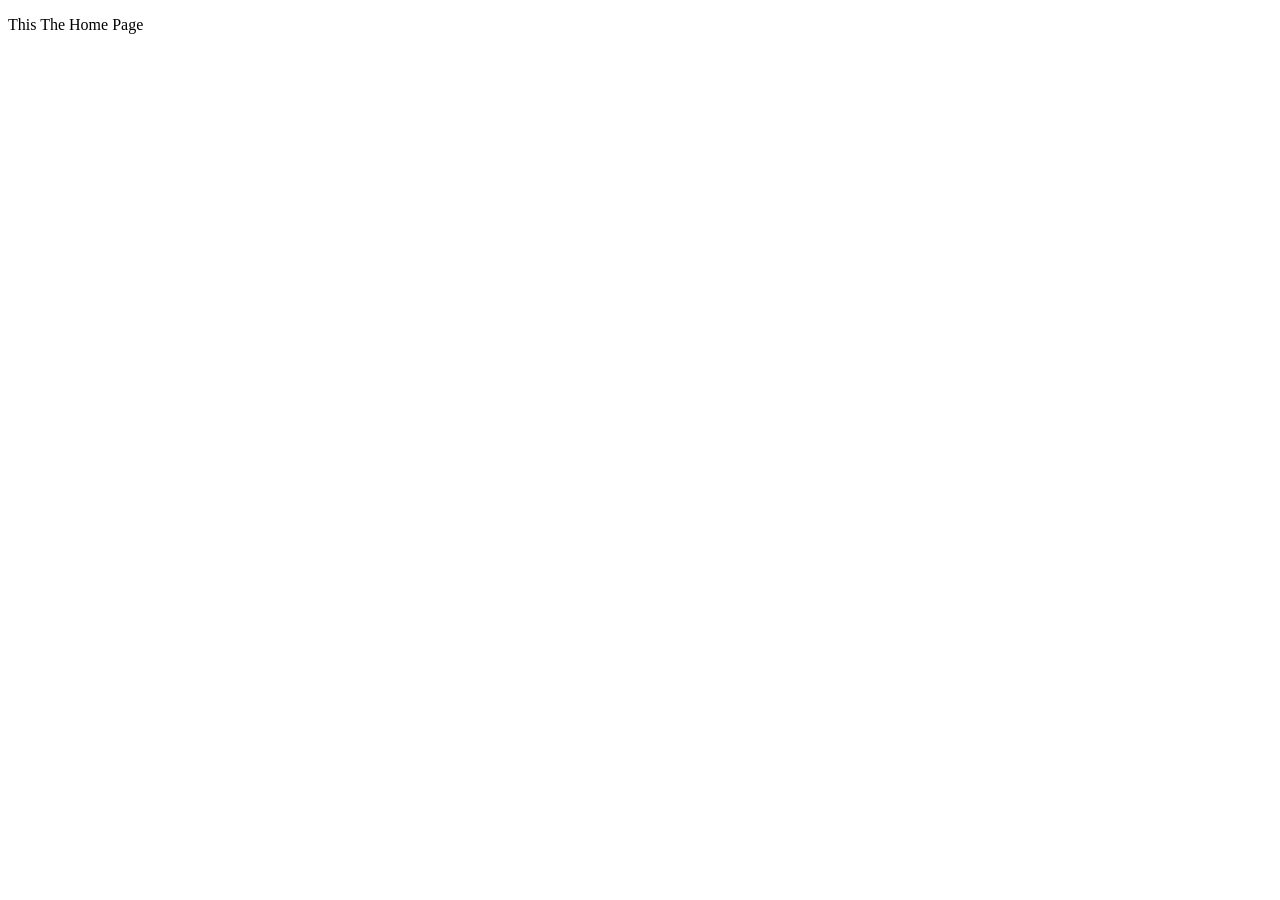
==== index.html @ 5b243942 "new_file" ====
<!DOCTYPE html>
<html lang="en">

<head>
<meta charset="UTF-8">
<meta name="viewport" content="width=device-width, initial-scale=1.0">

<title>Home Page</title>

<link rel="stylesheet" href="style.css">  

</head>

<body>

<!-- Your content will go here -->
 <p> This The Home Page</p>

</body>

</html>
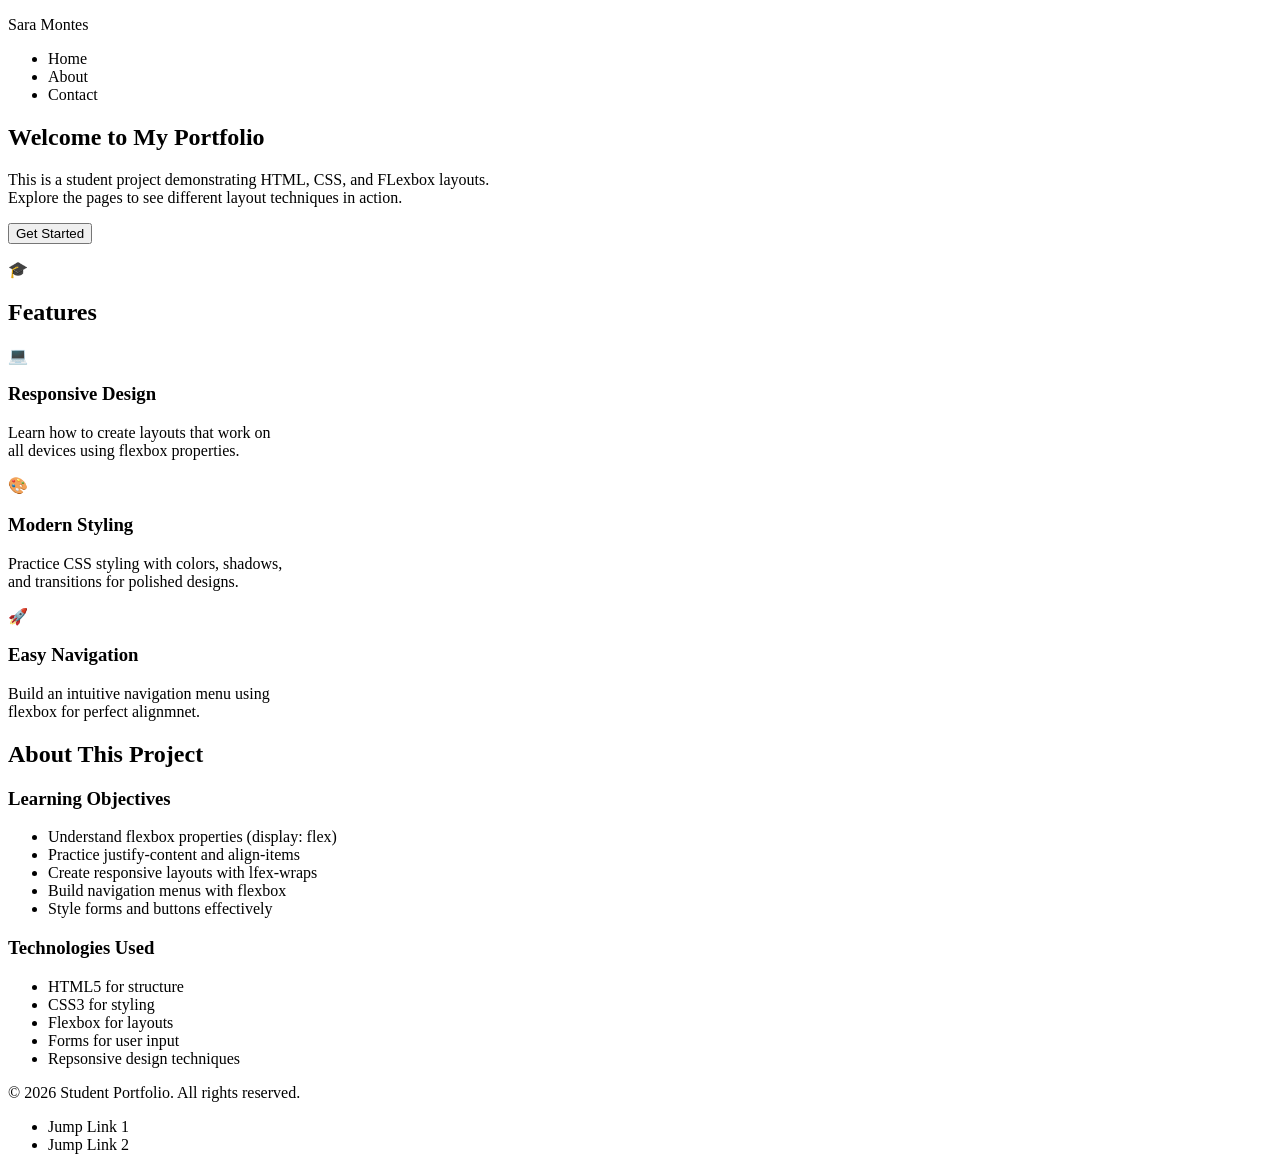
==== commit 8f1bcfca: "save_1" ====
--- a/index.html
+++ b/index.html
@@ -7,15 +7,100 @@
 
 <title>Home Page</title>
 
-<link rel="stylesheet" href="style.css">  
-
+<link rel="stylesheet" href="css/style.css">  
 </head>
 
+
+
 <body>
+<header>
+    <div class="flexContainer">
+        <p>Sara Montes</p>
+    </div>
+    <nav>
+        <ul>
+            <li>Home</li>
+            <li>About</li>
+            <li>Contact</li>
+        </ul>
+    </nav>
+</header>
 
-<!-- Your content will go here -->
- <p> This The Home Page</p>
+<main>
+    <section>
+        <div class="flexContainer">
+            <div class="flexItem">
+                <h1>Welcome to My Portfolio</h1>
+                <p>This is a student project demonstrating HTML, CSS, and FLexbox layouts.<br>
+                Explore the pages to see different layout techniques in action.</p>
+                <button> Get Started</button>
+            </div>
+            <div class="flexItem">
+                <p id="heroIcon">&#x1F393;</p>
+            </div>
+        </div>
+    </section>
 
+    <section>
+        <h2>Features</h2>
+        <div class="flexContainer">
+            <div class="shadow_flexItem">
+                <p class="circleBlue">&#x1F4BB;</p>
+                <h3>Responsive Design</h3>
+                <p>Learn how to create layouts that work on <br>all devices using flexbox properties.</p>
+            </div>
+
+            <div class="shadow_flexItem">
+                <p class="circleGreen">&#x1F3A8;</p>
+                <h3>Modern Styling</h3>
+                <p>Practice CSS styling with colors, shadows, <br>and transitions for polished designs.</p>
+            </div>
+
+            <div class="shadow_flexItem">
+                <p class="circlePurple">&#x1F680;</p>
+                <h3>Easy Navigation</h3>
+                <p>Build an intuitive navigation menu using <br>flexbox for perfect alignmnet.</p>
+            </div>
+        </div>
+    </section>
+
+
+    <section>
+        <h2>About This Project</h2>
+        <div class="flexContainer">
+            <div class="flexItem">
+                <h3>Learning Objectives</h3>
+                <ul>
+                    <li>Understand flexbox properties (display: flex)</li>
+                    <li>Practice justify-content and align-items</li>
+                    <li>Create responsive layouts with lfex-wraps</li>
+                    <li>Build navigation menus with flexbox</li>
+                    <li>Style forms and buttons effectively</li>
+                </ul>
+            </div>
+
+
+            <div class="flexItem">
+                <h3>Technologies Used</h3>
+                <ul>
+                    <li>HTML5 for structure</li>
+                    <li>CSS3 for styling</li>
+                    <li>Flexbox for layouts</li>
+                    <li>Forms for user input</li>
+                    <li>Repsonsive design techniques</li>
+                </ul>
+            </div>
+        </div>
+    </section>
+
+</main>
+
+<footer>
+    <p>© 2026 Student Portfolio. All rights reserved.</p>
+    <ul>
+        <li> Jump Link 1</li>
+        <li> Jump Link 2</li>
+    </ul>
+</footer>
 </body>
-
 </html>
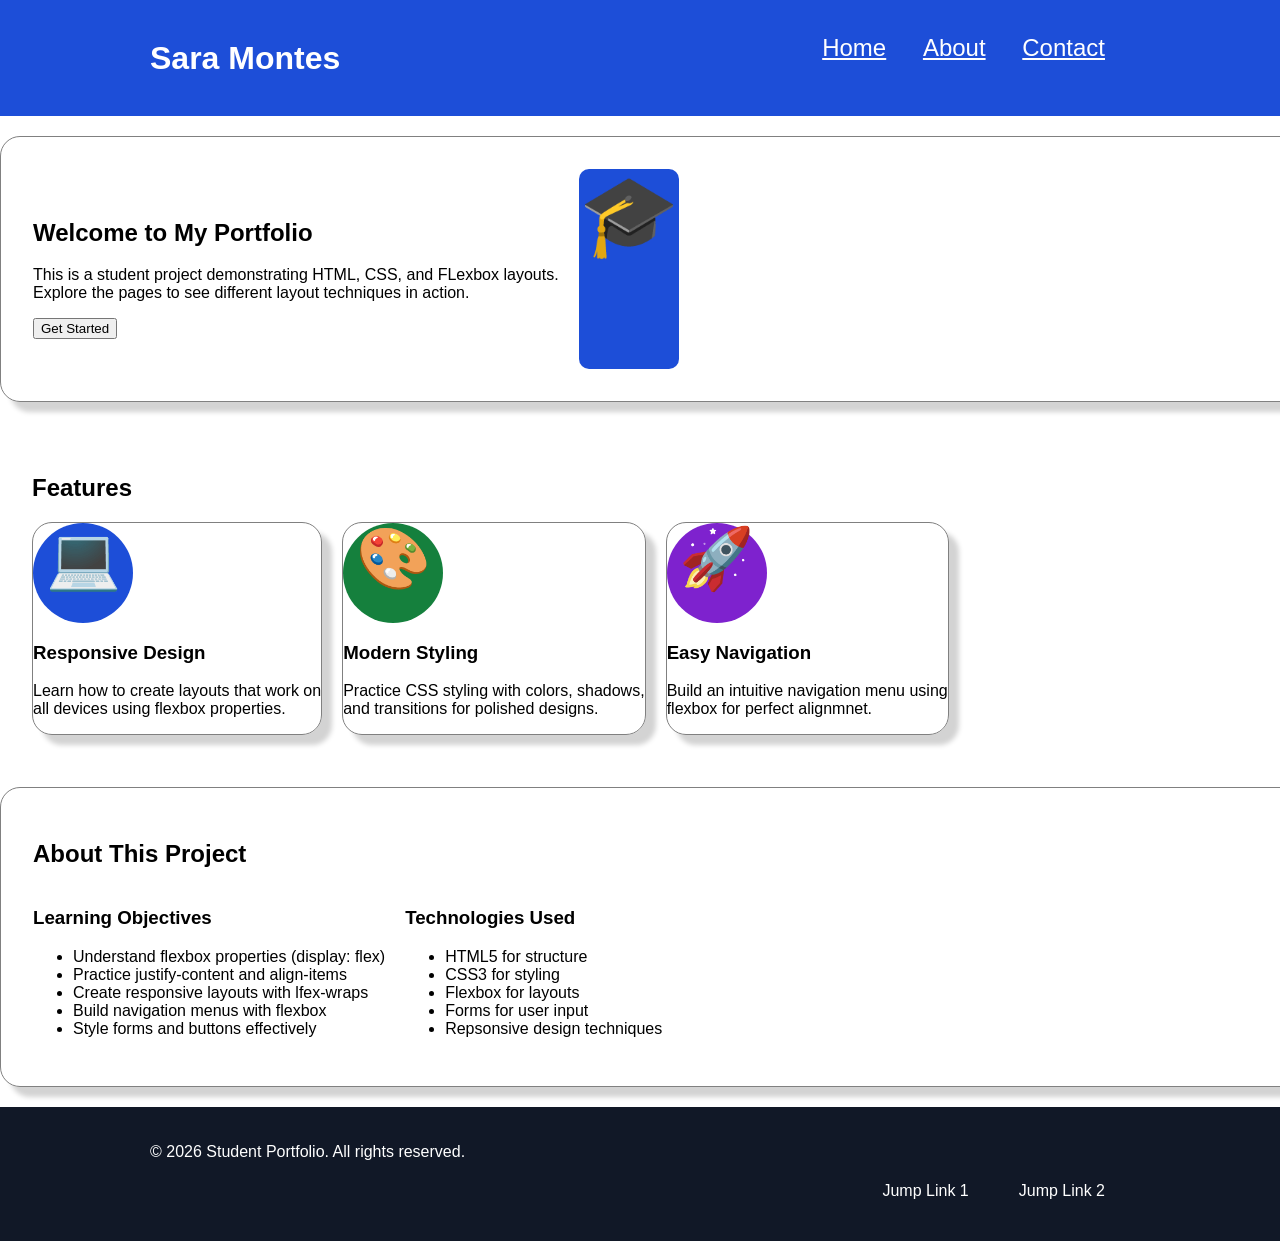
==== commit 783e806a: "save2" ====
--- a/index.html
+++ b/index.html
@@ -5,29 +5,31 @@
 <meta charset="UTF-8">
 <meta name="viewport" content="width=device-width, initial-scale=1.0">
 
-<title>Home Page</title>
+<title>Home</title>
 
 <link rel="stylesheet" href="css/style.css">  
 </head>
 
 
-
 <body>
 <header>
     <div class="flexContainer">
+        <div id="headerName">
         <p>Sara Montes</p>
     </div>
-    <nav>
-        <ul>
-            <li>Home</li>
-            <li>About</li>
-            <li>Contact</li>
-        </ul>
-    </nav>
+            
+        <nav>
+            <ul>
+                <li> <a href="index.html">Home</a></li>
+                <li> <a href="about.html">About</a></li>
+                <li> <a href="contact.html">Contact</a></li>
+            </ul>
+        </nav>
+    </div>
 </header>
 
 <main>
-    <section>
+    <section class="flexItem shadow">
         <div class="flexContainer">
             <div class="flexItem">
                 <h1>Welcome to My Portfolio</h1>
@@ -35,6 +37,7 @@
                 Explore the pages to see different layout techniques in action.</p>
                 <button> Get Started</button>
             </div>
+
             <div class="flexItem">
                 <p id="heroIcon">&#x1F393;</p>
             </div>
@@ -44,19 +47,19 @@
     <section>
         <h2>Features</h2>
         <div class="flexContainer">
-            <div class="shadow_flexItem">
+            <div class="flexItem shadow">
                 <p class="circleBlue">&#x1F4BB;</p>
                 <h3>Responsive Design</h3>
                 <p>Learn how to create layouts that work on <br>all devices using flexbox properties.</p>
             </div>
 
-            <div class="shadow_flexItem">
+            <div class="flexItem shadow">
                 <p class="circleGreen">&#x1F3A8;</p>
                 <h3>Modern Styling</h3>
                 <p>Practice CSS styling with colors, shadows, <br>and transitions for polished designs.</p>
             </div>
 
-            <div class="shadow_flexItem">
+            <div class="flexItem shadow">
                 <p class="circlePurple">&#x1F680;</p>
                 <h3>Easy Navigation</h3>
                 <p>Build an intuitive navigation menu using <br>flexbox for perfect alignmnet.</p>
@@ -65,7 +68,7 @@
     </section>
 
 
-    <section>
+    <section class="flexItem shadow">
         <h2>About This Project</h2>
         <div class="flexContainer">
             <div class="flexItem">
@@ -96,8 +99,8 @@
 </main>
 
 <footer>
-    <p>© 2026 Student Portfolio. All rights reserved.</p>
-    <ul>
+    <p id="footerText">© 2026 Student Portfolio. All rights reserved.</p>
+    <ul id="footerNav">
         <li> Jump Link 1</li>
         <li> Jump Link 2</li>
     </ul>
--- a/css/style.css
+++ b/css/style.css
@@ -0,0 +1,135 @@
+body{
+    margin: 0;
+    font-family: 'Segoe UI', Tahoma, Geneva, Verdana, sans-serif;
+}
+
+header{
+    padding: 5px 150px 5px;
+    background-color: #1D4ED8;
+}
+
+#headerName{
+    -webkit-flex: 1;
+    -ms-flex: 1;
+    flex: 1;
+    color: #FFFFFF;
+    font-size: 32px;
+    font-weight: 800;
+}
+
+nav{
+    display: flex;
+    justify-content: flex-end;
+    font-size: 24px;
+    color: #FFFFFF;
+}
+
+nav a{
+    color: #FFFFFF;
+}
+
+nav ul li{
+    padding: 5px 25px 25px 5px;
+    list-style-type: none;
+    display: inline-block;
+}
+
+main{
+    width: 1440px;
+    margin: 0 auto;
+}
+
+.flexContainer{
+    display: -webkit-flex;
+    display: flex;
+    gap: 20px;
+    align-items: center;
+}
+
+flexItem{
+    gap: 20px;
+    padding: 20px;
+    width: 100%;
+}
+
+section{
+    padding: 32px;
+    margin: 20px 0px 20px;
+}
+
+.shadow{
+    box-shadow: 10px 10px 5px lightgray;
+    border: 1px solid gray;
+    border-radius: 20px;
+}
+
+#heroIcon{
+    background-color: #1D4ED8;
+    border-radius: 10px;
+    font-size: 80px;
+    margin: 0;
+    height: 200px;
+    text-align: center;
+}
+
+.circleBlue{
+    border-radius: 50%;
+    width: 100px;
+    height: 100px;
+    background-color: #1D4ED8;
+    text-align: center;
+    font-size: 60px;
+    margin: 0%;
+    padding: 0%;
+}
+
+.circleGreen{
+    border-radius: 50%;
+    width: 100px;
+    height: 100px;
+    background-color: #15803d;
+    text-align: center;
+    font-size: 60px;
+    margin: 0%;
+    padding: 0%;
+}
+
+.circlePurple{
+    border-radius: 50%;
+    width: 100px;
+    height: 100px;
+    background-color: #7e22ce;
+    text-align: center;
+    font-size: 60px;
+    margin: 0%;
+    padding: 0%;
+}
+
+footer{
+    padding: 20px 150px 20px;
+    background-color: #111827;
+    color: #FFFFFF;
+}
+
+footer a{
+    color: #FFFFFF;
+    display: -webkit-flex;
+    display: flex;
+}
+
+footer ul li{
+    list-style-type: none;
+    display: inline-block;
+    padding: 5px 25px 5px;
+}
+
+#footerText{
+    -webkit-flex: 1;
+    -ms-flex: 1;
+    flex: 1;
+}
+
+#footerNav {
+    display: flex;
+    justify-content: flex-end;
+}
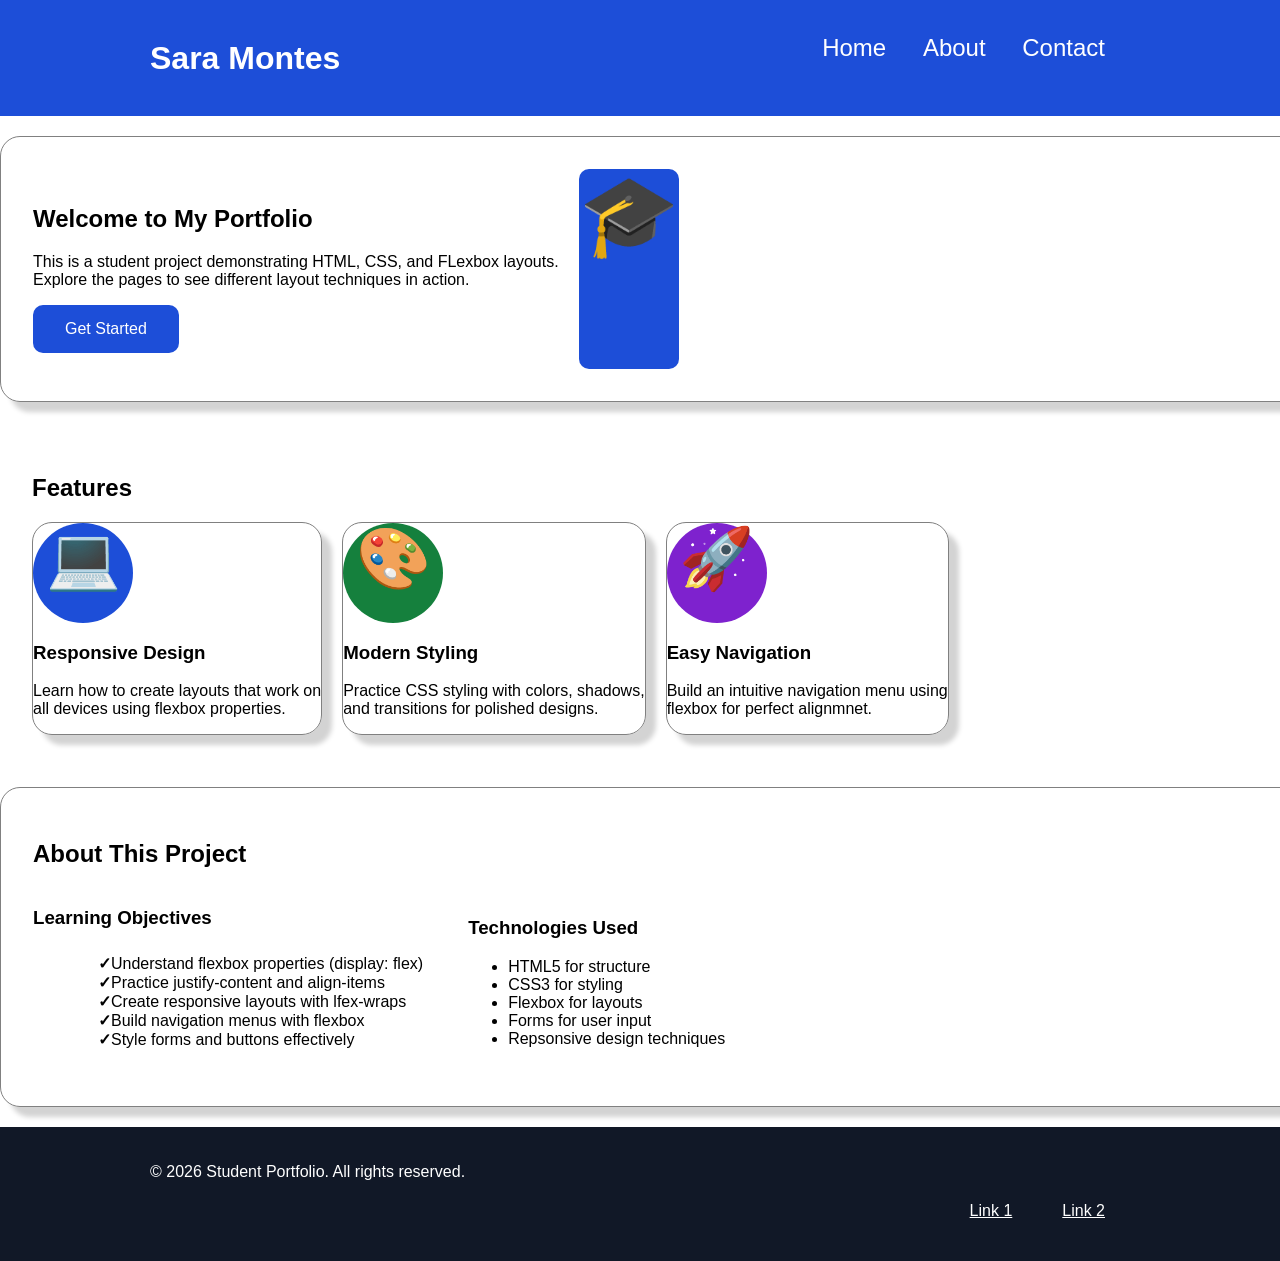
==== commit efa3fef9: "save3" ====
--- a/index.html
+++ b/index.html
@@ -19,7 +19,7 @@
     </div>
             
         <nav>
-            <ul>
+            <ul id="jump1">
                 <li> <a href="index.html">Home</a></li>
                 <li> <a href="about.html">About</a></li>
                 <li> <a href="contact.html">Contact</a></li>
@@ -35,7 +35,7 @@
                 <h1>Welcome to My Portfolio</h1>
                 <p>This is a student project demonstrating HTML, CSS, and FLexbox layouts.<br>
                 Explore the pages to see different layout techniques in action.</p>
-                <button> Get Started</button>
+                <button>Get Started</button>
             </div>
 
             <div class="flexItem">
@@ -45,7 +45,7 @@
     </section>
 
     <section>
-        <h2>Features</h2>
+        <h2 id="jump2">Features</h2>
         <div class="flexContainer">
             <div class="flexItem shadow">
                 <p class="circleBlue">&#x1F4BB;</p>
@@ -73,7 +73,7 @@
         <div class="flexContainer">
             <div class="flexItem">
                 <h3>Learning Objectives</h3>
-                <ul>
+                <ul class="listCheckmark">
                     <li>Understand flexbox properties (display: flex)</li>
                     <li>Practice justify-content and align-items</li>
                     <li>Create responsive layouts with lfex-wraps</li>
@@ -101,8 +101,8 @@
 <footer>
     <p id="footerText">© 2026 Student Portfolio. All rights reserved.</p>
     <ul id="footerNav">
-        <li> Jump Link 1</li>
-        <li> Jump Link 2</li>
+        <li><a href="#jump1">Link 1</a></li>
+        <li><a href="#jump2">Link 2</a></li>
     </ul>
 </footer>
 </body>
--- a/css/style.css
+++ b/css/style.css
@@ -26,12 +26,19 @@
 
 nav a{
     color: #FFFFFF;
+    text-decoration: none;
 }
 
 nav ul li{
     padding: 5px 25px 25px 5px;
     list-style-type: none;
     display: inline-block;
+}
+
+nav:hover{
+    background-color: #111827;
+    border: none;
+    border-radius: 10px;
 }
 
 main{
@@ -105,6 +112,17 @@
     padding: 0%;
 }
 
+.circleOrange{
+    border-radius: 50%;
+    width: 100px;
+    height: 100px;
+    background-color: #ea580c;
+    text-align: center;
+    font-size: 60px;
+    margin: 0%;
+    padding: 0%;
+}
+
 footer{
     padding: 20px 150px 20px;
     background-color: #111827;
@@ -132,4 +150,31 @@
 #footerNav {
     display: flex;
     justify-content: flex-end;
+}
+
+.listCheckmark{
+    list-style: none;
+    margin: 25px;
+}
+
+ul.listCheckmark li:before{
+    content: "✓";
+    font-weight: bold;
+    left: -25px;
+}
+
+button{
+    background-color: #1D4ED8;
+    border: none;
+    border-radius: 10px;
+    color: #FFFFFF;
+    padding: 15px 32px;
+    text-align: center;
+    text-decoration: none;
+    font-size: 16px;
+    cursor: pointer;
+}
+
+button:hover{
+    background-color: #111827;
 }
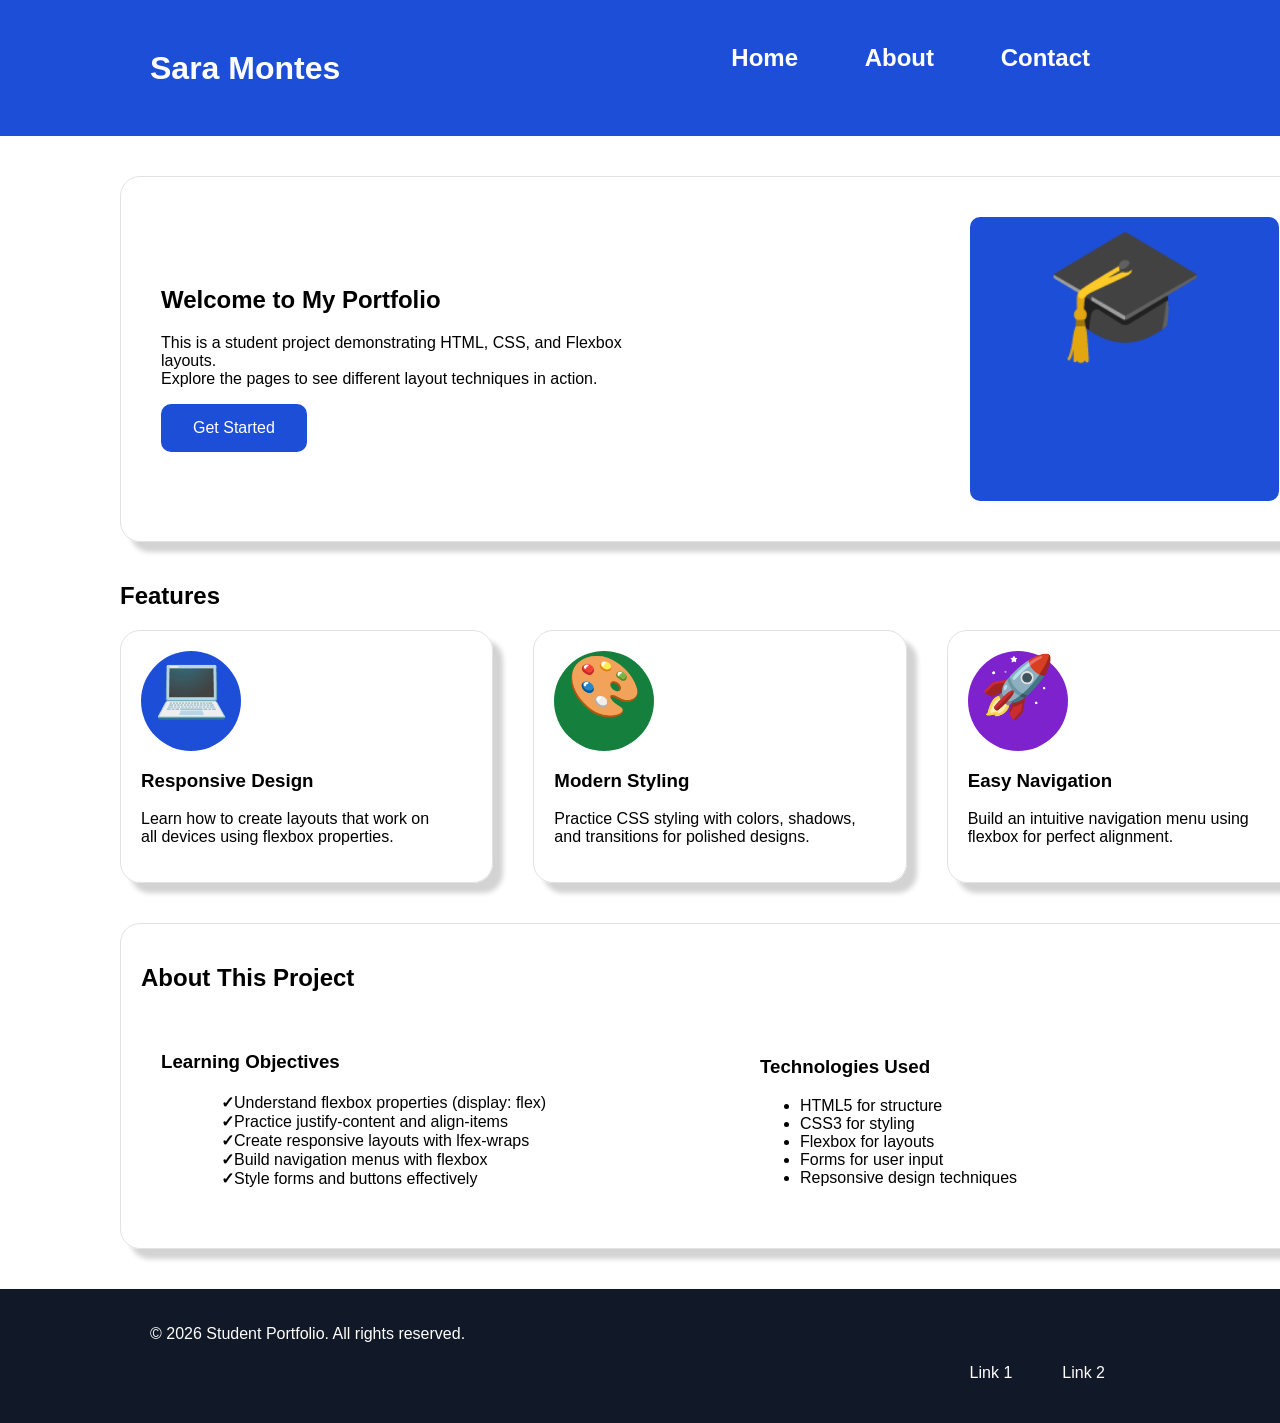
==== commit 420d3854: "save4" ====
--- a/index.html
+++ b/index.html
@@ -29,11 +29,11 @@
 </header>
 
 <main>
-    <section class="flexItem shadow">
+    <section class="flexItem shadow" id="jump2">
         <div class="flexContainer">
             <div class="flexItem">
                 <h1>Welcome to My Portfolio</h1>
-                <p>This is a student project demonstrating HTML, CSS, and FLexbox layouts.<br>
+                <p>This is a student project demonstrating HTML, CSS, and Flexbox layouts.<br>
                 Explore the pages to see different layout techniques in action.</p>
                 <button>Get Started</button>
             </div>
@@ -45,7 +45,7 @@
     </section>
 
     <section>
-        <h2 id="jump2">Features</h2>
+        <h2>Features</h2>
         <div class="flexContainer">
             <div class="flexItem shadow">
                 <p class="circleBlue">&#x1F4BB;</p>
@@ -62,7 +62,7 @@
             <div class="flexItem shadow">
                 <p class="circlePurple">&#x1F680;</p>
                 <h3>Easy Navigation</h3>
-                <p>Build an intuitive navigation menu using <br>flexbox for perfect alignmnet.</p>
+                <p>Build an intuitive navigation menu using <br>flexbox for perfect alignment.</p>
             </div>
         </div>
     </section>
--- a/css/style.css
+++ b/css/style.css
@@ -14,19 +14,22 @@
     flex: 1;
     color: #FFFFFF;
     font-size: 32px;
-    font-weight: 800;
+    font-weight: 700;
 }
 
 nav{
     display: flex;
     justify-content: flex-end;
     font-size: 24px;
+    font-weight: 700;
     color: #FFFFFF;
 }
 
 nav a{
     color: #FFFFFF;
     text-decoration: none;
+    padding: 10px 15px 10px;
+    display: block; 
 }
 
 nav ul li{
@@ -35,10 +38,10 @@
     display: inline-block;
 }
 
-nav:hover{
+nav a:hover{
     background-color: #111827;
-    border: none;
-    border-radius: 10px;
+    border-radius: 10px;
+    padding: 10px 15px 10px;
 }
 
 main{
@@ -49,33 +52,41 @@
 .flexContainer{
     display: -webkit-flex;
     display: flex;
-    gap: 20px;
+    gap: 40px;
     align-items: center;
-}
-
-flexItem{
+    justify-content: center;
+}
+
+.flexItem{
     gap: 20px;
     padding: 20px;
-    width: 100%;
+    -webkit-flex: 1;
+    -ms-flex: 1;
+    flex: 1;
 }
 
 section{
-    padding: 32px;
-    margin: 20px 0px 20px;
+    margin: 40px 120px 40px;
 }
 
 .shadow{
     box-shadow: 10px 10px 5px lightgray;
-    border: 1px solid gray;
+    border: 1px solid #e3e1e1;
     border-radius: 20px;
 }
 
 #heroIcon{
     background-color: #1D4ED8;
     border-radius: 10px;
-    font-size: 80px;
+    font-size: 130px;
     margin: 0;
-    height: 200px;
+    height: 284px;
+    width: 309px;
+    text-align: center;
+    float: right;
+}
+
+#textCenter{
     text-align: center;
 }
 
@@ -133,6 +144,7 @@
     color: #FFFFFF;
     display: -webkit-flex;
     display: flex;
+    text-decoration: none;
 }
 
 footer ul li{
@@ -154,7 +166,7 @@
 
 .listCheckmark{
     list-style: none;
-    margin: 25px;
+    margin: 20px;
 }
 
 ul.listCheckmark li:before{
@@ -177,4 +189,65 @@
 
 button:hover{
     background-color: #111827;
+}
+
+.mission{
+    background-color: #1D4ED8;
+    padding: 20px;
+    border-top-left-radius: 20px;
+    border-bottom-left-radius: 20px;
+    font-size: 100px;
+    text-align: center;
+    margin: 0;
+}
+
+.squareBlue{
+    text-align: center;
+    background-color: #1D4ED8;
+    text-spacing-trim: 0;
+    color: #FFFFFF;
+    line-height: 2px;
+    padding: 50px;
+}
+
+.squarePurple{
+    text-align: center;
+    background-color: #7e22ce;
+    text-spacing-trim: 0;
+    color: #FFFFFF;
+    line-height: 2px;
+    padding: 50px;
+}
+
+.squareGreen{
+    text-align: center;
+    background-color: #15803D;
+    text-spacing-trim: 0;
+    color: #FFFFFF;
+    line-height: 2px;
+    padding: 50px;
+}
+
+.sendButton{
+    background-color: #1D4ED8;
+    border: none;
+    border-radius: 10px;
+    color: #FFFFFF;
+    padding: 15px 32px;
+    text-align: center;
+    text-decoration: none;
+    font-size: 16px;
+    cursor: pointer;
+}
+
+.noBulletpoints{
+    list-style: none;
+    margin: 20px;
+}
+
+
+.officeHours{
+    background-color: #1D4ED8;
+    color: #FFFFFF;
+    padding: 10px;
 }
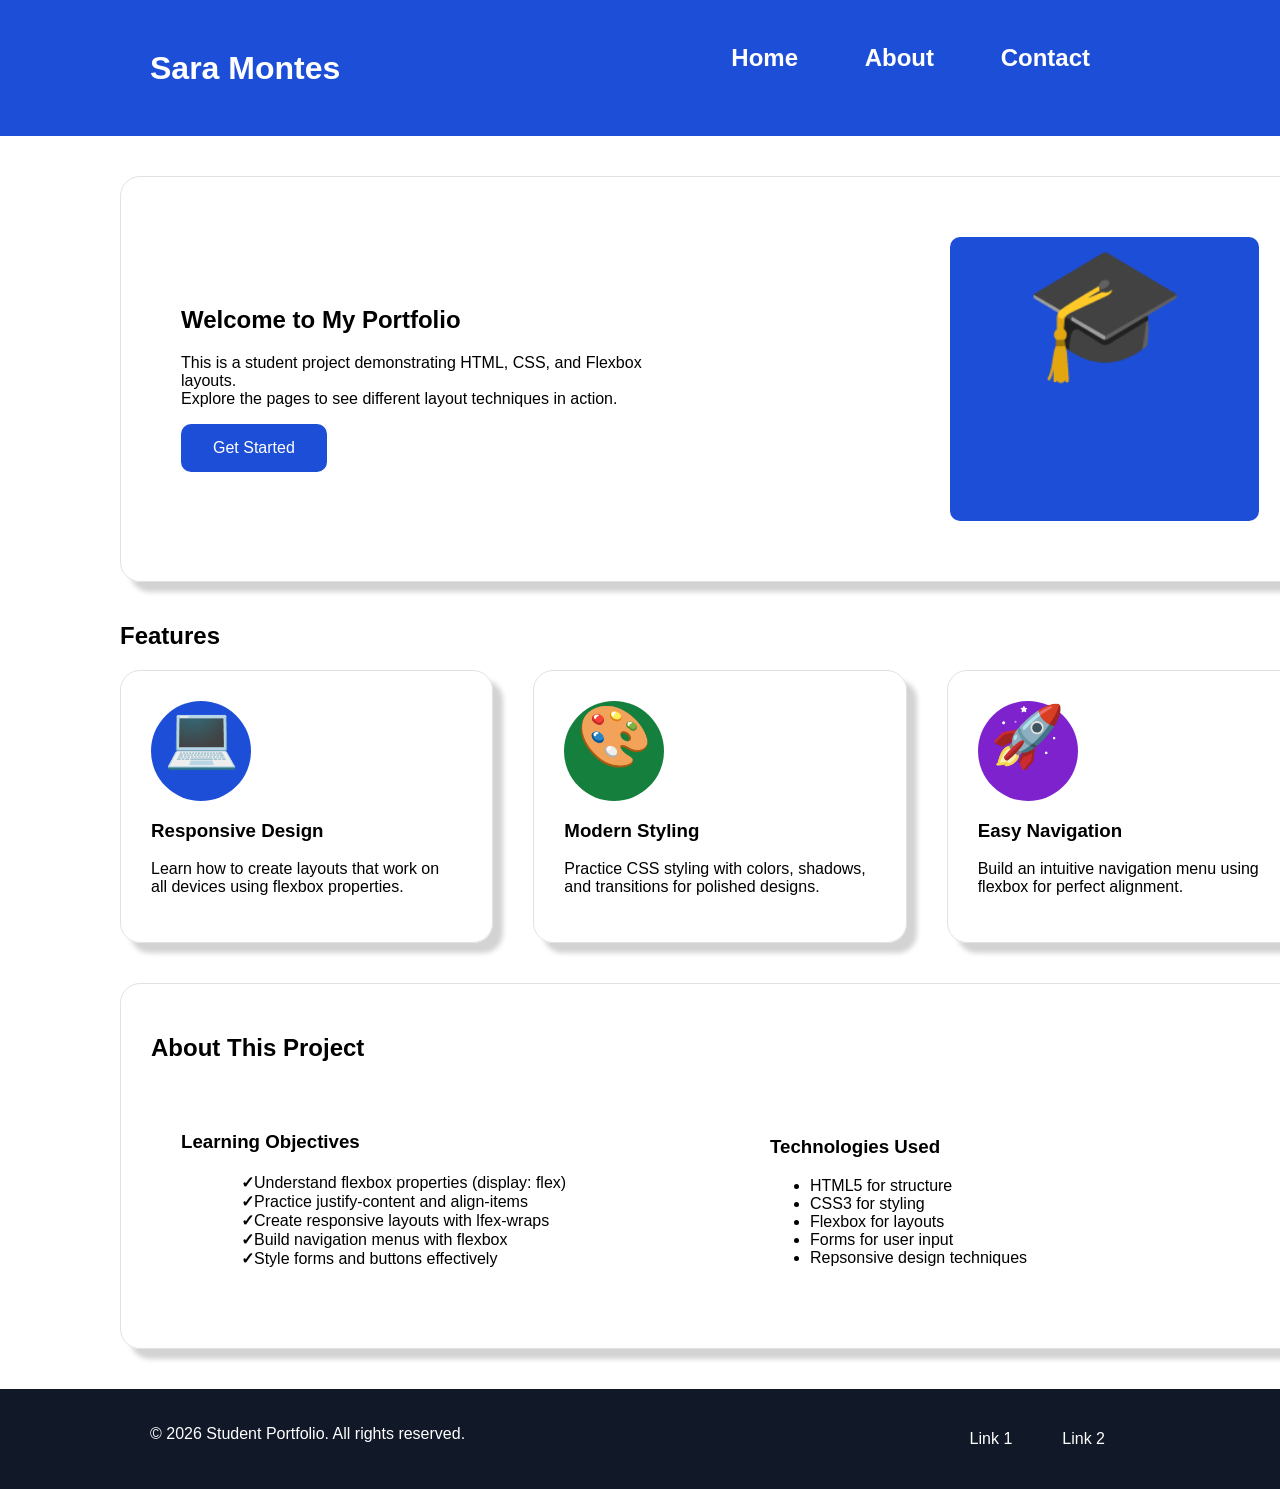
==== commit 347e25b2: "save_6" ====
--- a/index.html
+++ b/index.html
@@ -2,108 +2,109 @@
 <html lang="en">
 
 <head>
-<meta charset="UTF-8">
-<meta name="viewport" content="width=device-width, initial-scale=1.0">
+    <meta charset="UTF-8">
+    <meta name="viewport" content="width=device-width, initial-scale=1.0">
 
-<title>Home</title>
+    <title>Home</title>
 
-<link rel="stylesheet" href="css/style.css">  
+    <link rel="stylesheet" href="css/style.css">
 </head>
 
 
 <body>
-<header>
-    <div class="flexContainer">
-        <div id="headerName">
-        <p>Sara Montes</p>
-    </div>
-            
-        <nav>
-            <ul id="jump1">
-                <li> <a href="index.html">Home</a></li>
-                <li> <a href="about.html">About</a></li>
-                <li> <a href="contact.html">Contact</a></li>
-            </ul>
-        </nav>
-    </div>
-</header>
-
-<main>
-    <section class="flexItem shadow" id="jump2">
+    <header>
         <div class="flexContainer">
-            <div class="flexItem">
-                <h1>Welcome to My Portfolio</h1>
-                <p>This is a student project demonstrating HTML, CSS, and Flexbox layouts.<br>
-                Explore the pages to see different layout techniques in action.</p>
-                <button>Get Started</button>
+            <div id="headerName">
+                <p>Sara Montes</p>
             </div>
 
-            <div class="flexItem">
-                <p id="heroIcon">&#x1F393;</p>
+            <nav>
+                <ul id="jump1">
+                    <li> <a href="index.html">Home</a></li>
+                    <li> <a href="about.html">About</a></li>
+                    <li> <a href="contact.html">Contact</a></li>
+                </ul>
+            </nav>
+        </div>
+    </header>
+
+    <main>
+        <section class="flexItem shadow" id="jump2">
+            <div class="flexContainer">
+                <div class="flexItem">
+                    <h1>Welcome to My Portfolio</h1>
+                    <p>This is a student project demonstrating HTML, CSS, and Flexbox layouts.<br>
+                        Explore the pages to see different layout techniques in action.</p>
+                    <button>Get Started</button>
+                </div>
+
+                <div class="flexItem">
+                    <p id="heroIcon">&#x1F393;</p>
+                </div>
             </div>
-        </div>
-    </section>
+        </section>
 
-    <section>
-        <h2>Features</h2>
-        <div class="flexContainer">
-            <div class="flexItem shadow">
-                <p class="circleBlue">&#x1F4BB;</p>
-                <h3>Responsive Design</h3>
-                <p>Learn how to create layouts that work on <br>all devices using flexbox properties.</p>
+        <section>
+            <h2>Features</h2>
+            <div class="flexContainer">
+                <div class="flexItem shadow">
+                    <p class="circleBlue">&#x1F4BB;</p>
+                    <h3>Responsive Design</h3>
+                    <p>Learn how to create layouts that work on <br>all devices using flexbox properties.</p>
+                </div>
+
+                <div class="flexItem shadow">
+                    <p class="circleGreen">&#x1F3A8;</p>
+                    <h3>Modern Styling</h3>
+                    <p>Practice CSS styling with colors, shadows, <br>and transitions for polished designs.</p>
+                </div>
+
+                <div class="flexItem shadow">
+                    <p class="circlePurple">&#x1F680;</p>
+                    <h3>Easy Navigation</h3>
+                    <p>Build an intuitive navigation menu using <br>flexbox for perfect alignment.</p>
+                </div>
             </div>
-
-            <div class="flexItem shadow">
-                <p class="circleGreen">&#x1F3A8;</p>
-                <h3>Modern Styling</h3>
-                <p>Practice CSS styling with colors, shadows, <br>and transitions for polished designs.</p>
-            </div>
-
-            <div class="flexItem shadow">
-                <p class="circlePurple">&#x1F680;</p>
-                <h3>Easy Navigation</h3>
-                <p>Build an intuitive navigation menu using <br>flexbox for perfect alignment.</p>
-            </div>
-        </div>
-    </section>
+        </section>
 
 
-    <section class="flexItem shadow">
-        <h2>About This Project</h2>
-        <div class="flexContainer">
-            <div class="flexItem">
-                <h3>Learning Objectives</h3>
-                <ul class="listCheckmark">
-                    <li>Understand flexbox properties (display: flex)</li>
-                    <li>Practice justify-content and align-items</li>
-                    <li>Create responsive layouts with lfex-wraps</li>
-                    <li>Build navigation menus with flexbox</li>
-                    <li>Style forms and buttons effectively</li>
-                </ul>
-            </div>
+        <section class="flexItem shadow">
+            <h2>About This Project</h2>
+            <div class="flexContainer">
+                <div class="flexItem">
+                    <h3>Learning Objectives</h3>
+                    <ul class="listCheckmark">
+                        <li>Understand flexbox properties (display: flex)</li>
+                        <li>Practice justify-content and align-items</li>
+                        <li>Create responsive layouts with lfex-wraps</li>
+                        <li>Build navigation menus with flexbox</li>
+                        <li>Style forms and buttons effectively</li>
+                    </ul>
+                </div>
 
 
-            <div class="flexItem">
-                <h3>Technologies Used</h3>
-                <ul>
-                    <li>HTML5 for structure</li>
-                    <li>CSS3 for styling</li>
-                    <li>Flexbox for layouts</li>
-                    <li>Forms for user input</li>
-                    <li>Repsonsive design techniques</li>
-                </ul>
+                <div class="flexItem">
+                    <h3>Technologies Used</h3>
+                    <ul>
+                        <li>HTML5 for structure</li>
+                        <li>CSS3 for styling</li>
+                        <li>Flexbox for layouts</li>
+                        <li>Forms for user input</li>
+                        <li>Repsonsive design techniques</li>
+                    </ul>
+                </div>
             </div>
-        </div>
-    </section>
+        </section>
 
-</main>
+    </main>
 
-<footer>
-    <p id="footerText">© 2026 Student Portfolio. All rights reserved.</p>
-    <ul id="footerNav">
-        <li><a href="#jump1">Link 1</a></li>
-        <li><a href="#jump2">Link 2</a></li>
-    </ul>
-</footer>
+    <footer>
+        <p id="footerText">© 2026 Student Portfolio. All rights reserved.</p>
+        <ul id="footerNav">
+            <li><a href="#jump1">Link 1</a></li>
+            <li><a href="#jump2">Link 2</a></li>
+        </ul>
+    </footer>
 </body>
+
 </html>
--- a/css/style.css
+++ b/css/style.css
@@ -1,14 +1,14 @@
-body{
+body {
     margin: 0;
     font-family: 'Segoe UI', Tahoma, Geneva, Verdana, sans-serif;
 }
 
-header{
+header {
     padding: 5px 150px 5px;
     background-color: #1D4ED8;
 }
 
-#headerName{
+#headerName {
     -webkit-flex: 1;
     -ms-flex: 1;
     flex: 1;
@@ -17,7 +17,7 @@
     font-weight: 700;
 }
 
-nav{
+nav {
     display: flex;
     justify-content: flex-end;
     font-size: 24px;
@@ -25,57 +25,58 @@
     color: #FFFFFF;
 }
 
-nav a{
+nav a {
     color: #FFFFFF;
     text-decoration: none;
     padding: 10px 15px 10px;
-    display: block; 
-}
-
-nav ul li{
+    display: block;
+}
+
+nav ul li {
     padding: 5px 25px 25px 5px;
     list-style-type: none;
     display: inline-block;
 }
 
-nav a:hover{
+nav a:hover {
     background-color: #111827;
     border-radius: 10px;
     padding: 10px 15px 10px;
 }
 
-main{
+main {
     width: 1440px;
     margin: 0 auto;
 }
 
-.flexContainer{
+.flexContainer {
     display: -webkit-flex;
     display: flex;
     gap: 40px;
     align-items: center;
     justify-content: center;
-}
-
-.flexItem{
+
+}
+
+.flexItem {
     gap: 20px;
-    padding: 20px;
+    padding: 30px;
     -webkit-flex: 1;
     -ms-flex: 1;
     flex: 1;
 }
 
-section{
+section {
     margin: 40px 120px 40px;
 }
 
-.shadow{
+.shadow {
     box-shadow: 10px 10px 5px lightgray;
     border: 1px solid #e3e1e1;
     border-radius: 20px;
 }
 
-#heroIcon{
+#heroIcon {
     background-color: #1D4ED8;
     border-radius: 10px;
     font-size: 130px;
@@ -86,11 +87,21 @@
     float: right;
 }
 
-#textCenter{
-    text-align: center;
-}
-
-.circleBlue{
+#textCenter {
+    text-align: center;
+}
+
+#margins {
+    margin-left: 35%;
+}
+
+.circlesCentered {
+    width: 30%;
+    justify-content: center;
+    text-align: center;
+}
+
+.circleBlue {
     border-radius: 50%;
     width: 100px;
     height: 100px;
@@ -101,7 +112,7 @@
     padding: 0%;
 }
 
-.circleGreen{
+.circleGreen {
     border-radius: 50%;
     width: 100px;
     height: 100px;
@@ -112,7 +123,7 @@
     padding: 0%;
 }
 
-.circlePurple{
+.circlePurple {
     border-radius: 50%;
     width: 100px;
     height: 100px;
@@ -123,7 +134,7 @@
     padding: 0%;
 }
 
-.circleOrange{
+.circleOrange {
     border-radius: 50%;
     width: 100px;
     height: 100px;
@@ -134,29 +145,30 @@
     padding: 0%;
 }
 
-footer{
+footer {
     padding: 20px 150px 20px;
     background-color: #111827;
     color: #FFFFFF;
 }
 
-footer a{
+footer a {
     color: #FFFFFF;
     display: -webkit-flex;
     display: flex;
     text-decoration: none;
 }
 
-footer ul li{
+footer ul li {
     list-style-type: none;
     display: inline-block;
     padding: 5px 25px 5px;
 }
 
-#footerText{
+#footerText {
     -webkit-flex: 1;
     -ms-flex: 1;
     flex: 1;
+    float: left;
 }
 
 #footerNav {
@@ -164,18 +176,18 @@
     justify-content: flex-end;
 }
 
-.listCheckmark{
+.listCheckmark {
     list-style: none;
     margin: 20px;
 }
 
-ul.listCheckmark li:before{
+ul.listCheckmark li:before {
     content: "✓";
     font-weight: bold;
     left: -25px;
 }
 
-button{
+button {
     background-color: #1D4ED8;
     border: none;
     border-radius: 10px;
@@ -187,11 +199,11 @@
     cursor: pointer;
 }
 
-button:hover{
+button:hover {
     background-color: #111827;
 }
 
-.mission{
+.mission {
     background-color: #1D4ED8;
     padding: 20px;
     border-top-left-radius: 20px;
@@ -201,7 +213,7 @@
     margin: 0;
 }
 
-.squareBlue{
+.squareBlue {
     text-align: center;
     background-color: #1D4ED8;
     text-spacing-trim: 0;
@@ -210,7 +222,7 @@
     padding: 50px;
 }
 
-.squarePurple{
+.squarePurple {
     text-align: center;
     background-color: #7e22ce;
     text-spacing-trim: 0;
@@ -219,7 +231,7 @@
     padding: 50px;
 }
 
-.squareGreen{
+.squareGreen {
     text-align: center;
     background-color: #15803D;
     text-spacing-trim: 0;
@@ -228,7 +240,7 @@
     padding: 50px;
 }
 
-.sendButton{
+.sendButton {
     background-color: #1D4ED8;
     border: none;
     border-radius: 10px;
@@ -240,14 +252,71 @@
     cursor: pointer;
 }
 
-.noBulletpoints{
-    list-style: none;
-    margin: 20px;
-}
-
-
-.officeHours{
-    background-color: #1D4ED8;
-    color: #FFFFFF;
+.sendMessage {
+    background-color: #f2eeee;
+}
+
+article {
+    -webkit-flex: 4;
+    -ms-flex: 4;
+    flex: 4;
     padding: 10px;
+}
+
+.boxesCentered {
+    display: inline;
+}
+
+.contactInfo {
+    background-color: #f2eeee;
+    font-size: 13px;
+    border-radius: 20px;
+    margin-bottom: 30px;
+}
+
+.smallBlue {
+    border-radius: 50%;
+    width: 40px;
+    height: 40px;
+    background-color: #1D4ED8;
+    text-align: center;
+    font-size: 25px;
+    margin: 0%;
+    padding: 0%;
+}
+
+.smallGreen {
+    border-radius: 50%;
+    width: 40px;
+    height: 40px;
+    background-color: #15803d;
+    text-align: center;
+    font-size: 25px;
+    margin: 0%;
+    padding: 0%;
+}
+
+.smallPurple {
+    border-radius: 50%;
+    width: 40px;
+    height: 40px;
+    background-color: #7e22ce;
+    text-align: center;
+    font-size: 25px;
+    margin: 0%;
+    padding: 0%;
+}
+
+#alignLeft {
+    float: left;
+    padding-right: 20px;
+}
+
+.officeHours {
+    background-color: #1D4ED8;
+    color: #FFFFFF;
+    padding: 10px;
+    font-size: 13px;
+    text-align: left;
+
 }
